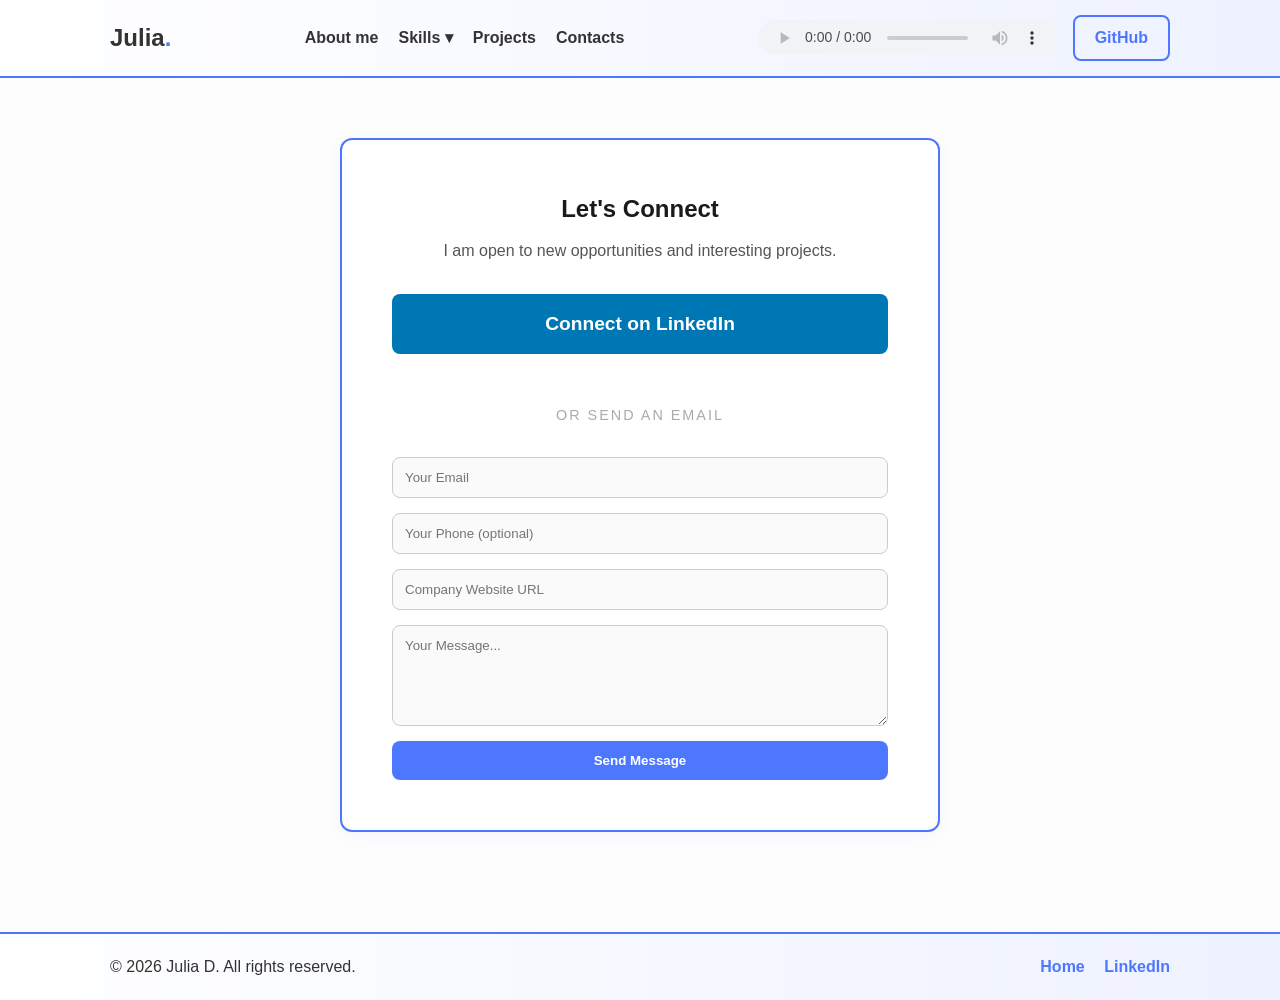
==== contact.html @ 72dc829e "Add files via upload" ====
<!DOCTYPE html>
<html lang="en">
<head>
    <meta charset="UTF-8">
    <meta name="viewport" content="width=device-width, initial-scale=1.0">
    <meta name="description" content="Contact Julia D.">
    <title>Contact | Julia K.</title>
    <link rel="stylesheet" href="style.css">
</head>
<body>

    <header class="main-header">
        <div class="container header-inner">
            <div class="logo">Julia<span>.</span></div>
            
            <nav class="top-nav">
                <ul class="nav-menu">
                    <li><a href="index.html">About me</a></li>
                    <li class="dropdown">
                        <a href="index.html#skills">Skills ▾</a>
                        <ul class="dropdown-content">
                            <li><a href="index.html#skills">Tech Stack</a></li>
                            <li><a href="index.html#skills">Tools</a></li>
                        </ul>
                    </li>
                    <li><a href="projects.html">Projects</a></li>
                    <li><a href="contact.html">Contacts</a></li>
                </ul>
            </nav>

            <div class="header-actions">
                <audio src="media/the_mountain.mp3" controls class="mini-player"></audio>
                <a href="https://github.com/Tomorrowllbethere" target="_blank" class="btn-outline">GitHub</a>
            </div>
        </div>
    </header>

    <main class="container contact-main">
        <section class="contact-central-block accent-outline">
            <h1>Let's Connect</h1>
            <p>I am open to new opportunities and interesting projects.</p>
            
            <a href="https://www.linkedin.com/in/yuliia-diakiv/" target="_blank" class="btn-primary large-btn linkedin-btn">
                Connect on LinkedIn
            </a>

            <div class="divider"><span>OR SEND AN EMAIL</span></div>

            <form action="#" class="contact-form">
                <input type="email" placeholder="Your Email" required>
                <input type="tel" placeholder="Your Phone (optional)" pattern="[0-9]{10}">
                <input type="url" placeholder="Company Website URL">
                <textarea placeholder="Your Message..." required rows="5"></textarea>
                <button type="submit" class="btn-primary">Send Message</button>
            </form>
        </section>
    </main>

    <footer class="main-footer">
        <div class="container footer-content">
            <p>&copy; 2026 Julia D. All rights reserved.</p>
            <div class="footer-links">
                <a href="index.html">Home</a>
                <a href="https://www.linkedin.com/in/yuliia-diakiv/" target="_blank">LinkedIn</a>
            </div>
        </div>
    </footer>

</body>
</html>
---- style.css ----
/* --- GLOBAL STYLES --- */
* {
    margin: 0;
    padding: 0;
    box-sizing: border-box;
    font-family: 'Segoe UI', Tahoma, Geneva, Verdana, sans-serif;
}

body {
    background-color: #fdfdfd;
    color: #333333;
    line-height: 1.6;
}

/* ФІКСАЦІЯ ШИРИНИ ТА ЦЕНТРУВАННЯ СТОРІНКИ */
.container {
    max-width: 1100px;
    margin: 0 auto;
    padding: 0 20px;
}

/* Акцентний контур для карток */
.accent-outline {
    border: 2px solid #4e77ff;
    border-radius: 12px;
    background-color: #ffffff;
    box-shadow: 0 4px 15px rgba(78, 119, 255, 0.05);
    transition: transform 0.3s, box-shadow 0.3s;
}

.accent-outline:hover {
    transform: translateY(-5px);
    box-shadow: 0 8px 25px rgba(78, 119, 255, 0.15);
}

/* --- HEADER ТА FOOTER --- */
.main-header, .main-footer {
    background: linear-gradient(90deg, #ffffff 0%, #eef2ff 100%);
}

.main-header {
    border-bottom: 2px solid #4e77ff;
    padding: 15px 0;
    position: sticky;
    top: 0;
    z-index: 100;
}

.main-footer {
    border-top: 2px solid #4e77ff;
    padding: 20px 0;
    margin-top: 40px;
}

.header-inner, .footer-content {
    display: flex;
    justify-content: space-between;
    align-items: center;
}

.logo { font-size: 1.5rem; font-weight: bold; }
.logo span { color: #4e77ff; }

/* Навігація */
.nav-menu { display: flex; list-style: none; gap: 20px; align-items: center; }
.nav-menu a { text-decoration: none; color: #333; font-weight: bold; transition: 0.3s; }
.nav-menu a:hover { color: #4e77ff; }

.dropdown { position: relative; }
.dropdown-content {
    display: none;
    position: absolute;
    top: 100%;
    left: 0;
    background: #ffffff;
    border: 2px solid #4e77ff;
    border-radius: 8px;
    padding: 10px;
    min-width: 150px;
    list-style: none;
}
.dropdown:hover .dropdown-content { display: block; }

.header-actions { display: flex; align-items: center; gap: 15px; }
.mini-player { height: 35px; outline: none; opacity: 0.8; transition: 0.3s; }
.mini-player:hover { opacity: 1; }

.footer-links a { margin-left: 15px; color: #4e77ff; text-decoration: none; font-weight: bold; }

/* --- BUTTONS --- */
.btn-outline {
    padding: 8px 20px;
    border: 2px solid #4e77ff;
    color: #4e77ff;
    text-decoration: none;
    border-radius: 8px;
    font-weight: bold;
    transition: 0.3s;
    display: inline-block;
}
.btn-outline:hover { background: #4e77ff; color: #fff; }

.btn-primary {
    padding: 12px 30px;
    background-color: #4e77ff;
    color: #fff;
    text-decoration: none;
    border-radius: 8px;
    font-weight: bold;
    display: inline-block;
    transition: 0.3s;
    border: none;
    cursor: pointer;
}
.btn-primary:hover { background-color: #3b5bdb; }
.large-btn { font-size: 1.2rem; padding: 15px 40px; }
.center-btn { text-align: center; margin-top: 20px; }

/* --- HERO SECTION --- */
.hero-section {
    display: flex;
    align-items: center;
    gap: 50px;
    padding: 80px 20px;
}

.hero-image-box {
    width: 300px;
    height: 300px;
    flex-shrink: 0;
    overflow: hidden;
    padding: 10px;
}
.profile-img { width: 100%; height: 100%; object-fit: cover; border-radius: 8px; }

.hero-text h1 { font-size: 2.5rem; color: #1a1a1a; margin-bottom: 10px; }
.greeting { color: #555; font-size: 1.2rem; }
.hero-text p { margin-bottom: 25px; color: #555; }

/* --- SKILLS SECTION --- */
.skills-section, .projects-preview { padding: 40px 20px; }
.section-title { font-size: 2rem; margin-bottom: 30px; color: #4e77ff; }

.main-list { list-style: none; padding: 0; }
.skill-category { margin-bottom: 30px; padding: 30px; }
.skill-category h3 {
    color: #4e77ff;
    margin-bottom: 15px;
    border-bottom: 1px solid #eee;
    padding-bottom: 10px;
}
.sub-list { list-style-type: square; padding-left: 20px; line-height: 1.8; color: #444; }

/* --- PROJECTS CAROUSEL (Головна) --- */
.carousel-wrapper {
    display: flex;
    align-items: center;
    gap: 20px;
    margin-bottom: 30px;
}

.carousel-btn {
    background: #fff;
    border: 2px solid #4e77ff;
    color: #4e77ff;
    font-size: 1.5rem;
    font-weight: bold;
    width: 45px;
    height: 45px;
    border-radius: 50%;
    cursor: pointer;
    transition: 0.3s;
    flex-shrink: 0;
}
.carousel-btn:hover { background: #4e77ff; color: #fff; }

.cards-container { display: flex; gap: 30px; flex-grow: 1; }
.project-card { padding: 20px; flex: 1; }

.card-img {
    width: 100%;
    height: 180px;
    object-fit: cover;
    border-radius: 8px;
    margin-bottom: 15px;
    opacity: 0.9;
    transition: 0.3s;
}
.project-card:hover .card-img { opacity: 1; }

/* --- HOME CONTACT CTA --- */
.home-contact-cta {
    text-align: center;
    padding: 60px 20px;
    border-top: 1px dashed #ccc;
}
.home-contact-cta h2 { font-size: 2rem; margin-bottom: 30px; color: #1a1a1a; }

/* =========================================
   НОВІ СТИЛІ ДЛЯ СТОРІНОК PROJECTS ТА CONTACT
   ========================================= */

/* --- СТОРІНКА: PROJECTS --- */
.all-projects-section { padding: 50px 20px; }
.page-title { text-align: center; margin-bottom: 40px; color: #1a1a1a; font-size: 2.5rem; }

.project-detailed { 
    display: flex; 
    gap: 30px; 
    padding: 30px; 
    margin-bottom: 40px; 
    align-items: center;
}

.media-box { flex: 1; }
.media-content { 
    width: 100%; 
    border-radius: 8px; 
    border: 1px solid #ddd; 
    min-height: 250px;
}

.info-box { flex: 1; }
.info-box h3 { color: #4e77ff; font-size: 1.8rem; margin-bottom: 15px; }
.info-box p { margin-bottom: 15px; color: #555; }
.project-meta { font-size: 0.9rem; color: #888; font-style: italic; }

/* Таблиця (Хрестики-нулики) */
.tic-tac-toe { 
    border-collapse: collapse; 
    width: 250px; 
    height: 250px; 
    margin: 0 auto; 
}
.tic-tac-toe td { 
    border: 3px solid #4e77ff; 
    width: 33.33%; 
    height: 33.33%; 
    text-align: center; 
    font-size: 2.5rem; 
    font-weight: bold; 
    cursor: pointer; 
    color: #333; 
}
.tic-tac-toe td:hover { background-color: #f0f4ff; }

/* --- СТОРІНКА: CONTACT --- */
.contact-main { 
    display: flex; 
    justify-content: center; 
    padding: 60px 20px; 
}

.contact-central-block { 
    padding: 50px; 
    width: 100%; 
    max-width: 600px; 
    text-align: center; 
}

.contact-central-block h1 { color: #1a1a1a; margin-bottom: 10px; }
.contact-central-block p { color: #555; margin-bottom: 30px; }

.linkedin-btn { 
    background-color: #0077b5; 
    width: 100%; 
    margin-bottom: 20px; 
}
.linkedin-btn:hover { background-color: #005e93; }

.divider { 
    margin: 30px 0; 
    color: #aaa; 
    font-size: 0.9rem; 
    letter-spacing: 2px; 
}

.contact-form { 
    display: flex; 
    flex-direction: column; 
    gap: 15px; 
    text-align: left;
}
.contact-form input, .contact-form textarea {
    width: 100%; 
    padding: 12px; 
    border: 1px solid #ccc; 
    border-radius: 8px; 
    background-color: #fafafa;
}
.contact-form input:focus, .contact-form textarea:focus {
    outline: none; 
    border-color: #4e77ff; 
    background-color: #fff;
}
.form-label { font-size: 0.9rem; color: #555; font-weight: bold; }
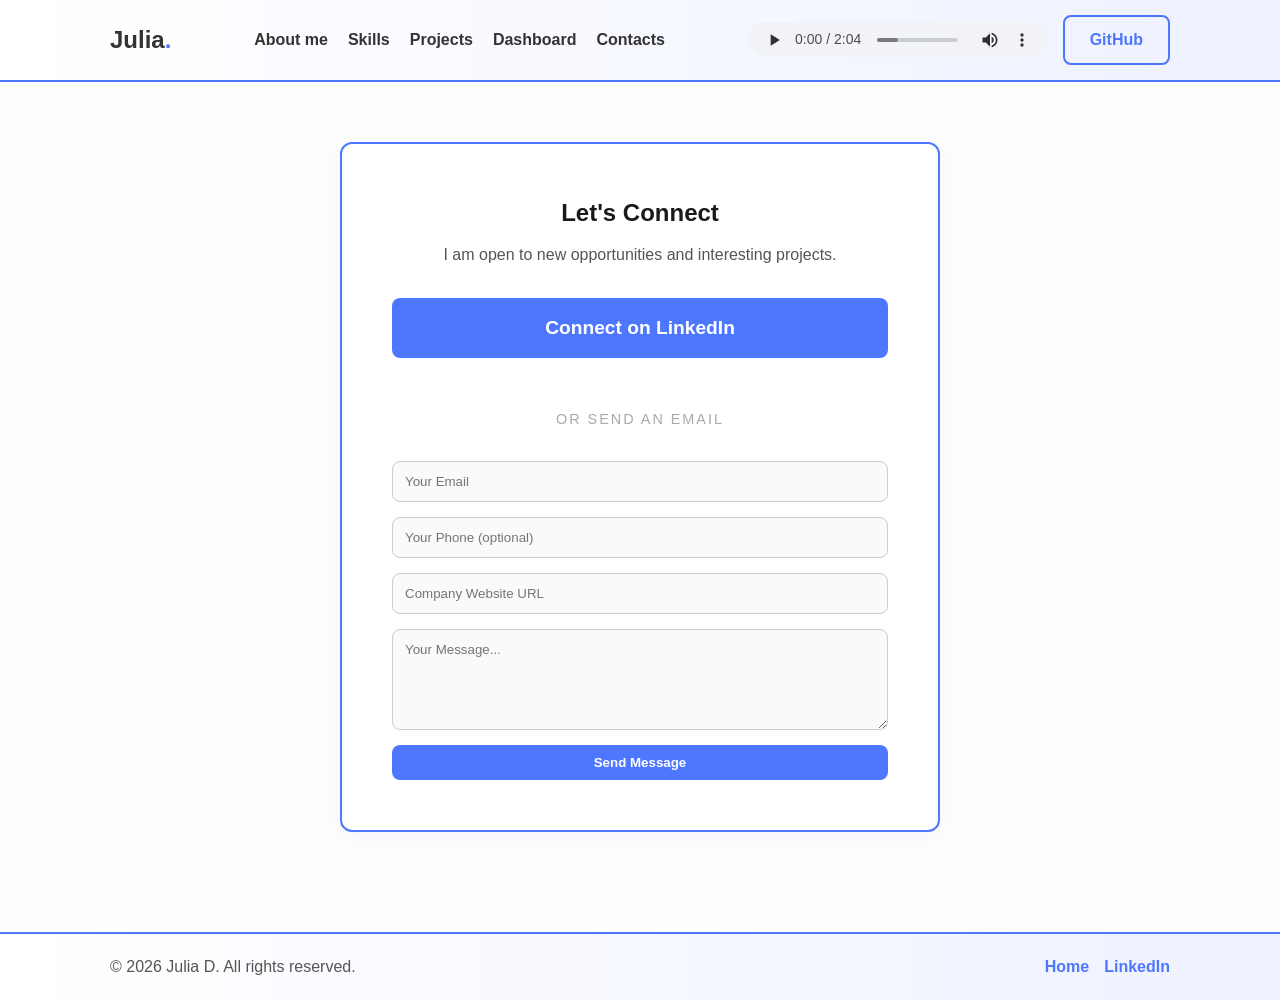
==== commit aa5cda89: "Initial commit: BEM , added Dashboard, progress bar, fixed naming" ====
--- a/contact.html
+++ b/contact.html
@@ -1,70 +1,74 @@
-<!DOCTYPE html>
-<html lang="en">
-<head>
-    <meta charset="UTF-8">
-    <meta name="viewport" content="width=device-width, initial-scale=1.0">
-    <meta name="description" content="Contact Julia D.">
-    <title>Contact | Julia K.</title>
-    <link rel="stylesheet" href="style.css">
-</head>
-<body>
-
-    <header class="main-header">
-        <div class="container header-inner">
-            <div class="logo">Julia<span>.</span></div>
-            
-            <nav class="top-nav">
-                <ul class="nav-menu">
-                    <li><a href="index.html">About me</a></li>
-                    <li class="dropdown">
-                        <a href="index.html#skills">Skills ▾</a>
-                        <ul class="dropdown-content">
-                            <li><a href="index.html#skills">Tech Stack</a></li>
-                            <li><a href="index.html#skills">Tools</a></li>
-                        </ul>
-                    </li>
-                    <li><a href="projects.html">Projects</a></li>
-                    <li><a href="contact.html">Contacts</a></li>
-                </ul>
-            </nav>
-
-            <div class="header-actions">
-                <audio src="media/the_mountain.mp3" controls class="mini-player"></audio>
-                <a href="https://github.com/Tomorrowllbethere" target="_blank" class="btn-outline">GitHub</a>
-            </div>
-        </div>
-    </header>
-
-    <main class="container contact-main">
-        <section class="contact-central-block accent-outline">
-            <h1>Let's Connect</h1>
-            <p>I am open to new opportunities and interesting projects.</p>
-            
-            <a href="https://www.linkedin.com/in/yuliia-diakiv/" target="_blank" class="btn-primary large-btn linkedin-btn">
-                Connect on LinkedIn
-            </a>
-
-            <div class="divider"><span>OR SEND AN EMAIL</span></div>
-
-            <form action="#" class="contact-form">
-                <input type="email" placeholder="Your Email" required>
-                <input type="tel" placeholder="Your Phone (optional)" pattern="[0-9]{10}">
-                <input type="url" placeholder="Company Website URL">
-                <textarea placeholder="Your Message..." required rows="5"></textarea>
-                <button type="submit" class="btn-primary">Send Message</button>
-            </form>
-        </section>
-    </main>
-
-    <footer class="main-footer">
-        <div class="container footer-content">
-            <p>&copy; 2026 Julia D. All rights reserved.</p>
-            <div class="footer-links">
-                <a href="index.html">Home</a>
-                <a href="https://www.linkedin.com/in/yuliia-diakiv/" target="_blank">LinkedIn</a>
-            </div>
-        </div>
-    </footer>
-
-</body>
+<!DOCTYPE html>
+<html lang="en">
+<head>
+    <meta charset="UTF-8">
+    <meta name="viewport" content="width=device-width, initial-scale=1.0">
+    <meta name="description" content="Contact Julia D.">
+    <title>Contact | Julia K.</title>
+    <link rel="stylesheet" href="style.css">
+</head>
+<body class="page">
+
+    <header class="header">
+        <div class="container header__inner">
+            <div class="header__logo">Julia<span>.</span></div>
+            
+           <nav class="nav">
+                <input type="checkbox" id="menu-toggle" class="nav__checkbox">
+                
+                <label for="menu-toggle" class="nav__sandwich">
+                    <span class="nav__sandwich-line"></span>
+                    <span class="nav__sandwich-line"></span>
+                    <span class="nav__sandwich-line"></span>
+                </label>
+
+                <ul class="nav__list">
+                    <li class="nav__item"><a href="index.html" class="nav__link">About me</a></li>
+                    <li class="nav__item"><a href="index.html#skills" class="nav__link">Skills</a></li>
+                    <li class="nav__item"><a href="projects.html" class="nav__link">Projects</a></li>
+                    <li class="nav__item"><a href="dashboard.html" class="nav__link">Dashboard</a></li>
+                    <li class="nav__item"><a href="contact.html" class="nav__link">Contacts</a></li>
+                </ul>
+            </nav>
+
+            <div class="header__actions">
+                <audio src="media/the_mountain.mp3" controls class="header__player"></audio>
+                <a href="https://github.com/Tomorrowllbethere" target="_blank" class="btn btn_outline">GitHub</a>
+            </div>
+        </div>
+    </header>
+
+    <main class="contact container">
+        <section class="contact__wrapper card-outline">
+            <h1 class="contact__title">Let's Connect</h1>
+            <p class="contact__desc">I am open to new opportunities and interesting projects.</p>
+            
+            <a href="https://www.linkedin.com/in/yuliia-diakiv/" target="_blank" class="btn btn_primary btn_large btn_full">
+                Connect on LinkedIn
+            </a>
+
+            <div class="contact__divider"><span>OR SEND AN EMAIL</span></div>
+
+            <form action="#" class="form">
+                <input type="email" placeholder="Your Email" required class="form__input">
+                <input type="tel" placeholder="Your Phone (optional)" pattern="[0-9]{10}" class="form__input">
+                <input type="url" placeholder="Company Website URL" class="form__input">
+                <textarea placeholder="Your Message..." required rows="5" class="form__textarea"></textarea>
+                <button type="submit" class="btn btn_primary">Send Message</button>
+            </form>
+        </section>
+    </main>
+
+    <footer class="footer">
+        <div class="container footer__inner">
+            <p class="footer__copyright">&copy; 2026 Julia D. All rights reserved.</p>
+            <div class="footer__links">
+                <a href="index.html" class="footer__link">Home</a>
+                <a href="https://www.linkedin.com/in/yuliia-diakiv/" target="_blank" class="footer__link">LinkedIn</a>
+            </div>
+        </div>
+    </footer>
+    
+
+</body>
 </html>
--- a/style.css
+++ b/style.css
@@ -1,296 +1,417 @@
-/* --- GLOBAL STYLES --- */
-* {
-    margin: 0;
-    padding: 0;
-    box-sizing: border-box;
-    font-family: 'Segoe UI', Tahoma, Geneva, Verdana, sans-serif;
-}
-
-body {
-    background-color: #fdfdfd;
-    color: #333333;
-    line-height: 1.6;
-}
-
-/* ФІКСАЦІЯ ШИРИНИ ТА ЦЕНТРУВАННЯ СТОРІНКИ */
-.container {
-    max-width: 1100px;
-    margin: 0 auto;
-    padding: 0 20px;
-}
-
-/* Акцентний контур для карток */
-.accent-outline {
-    border: 2px solid #4e77ff;
-    border-radius: 12px;
-    background-color: #ffffff;
-    box-shadow: 0 4px 15px rgba(78, 119, 255, 0.05);
-    transition: transform 0.3s, box-shadow 0.3s;
-}
-
-.accent-outline:hover {
-    transform: translateY(-5px);
-    box-shadow: 0 8px 25px rgba(78, 119, 255, 0.15);
-}
-
-/* --- HEADER ТА FOOTER --- */
-.main-header, .main-footer {
-    background: linear-gradient(90deg, #ffffff 0%, #eef2ff 100%);
-}
-
-.main-header {
-    border-bottom: 2px solid #4e77ff;
-    padding: 15px 0;
-    position: sticky;
-    top: 0;
-    z-index: 100;
-}
-
-.main-footer {
-    border-top: 2px solid #4e77ff;
-    padding: 20px 0;
-    margin-top: 40px;
-}
-
-.header-inner, .footer-content {
-    display: flex;
-    justify-content: space-between;
-    align-items: center;
-}
-
-.logo { font-size: 1.5rem; font-weight: bold; }
-.logo span { color: #4e77ff; }
-
-/* Навігація */
-.nav-menu { display: flex; list-style: none; gap: 20px; align-items: center; }
-.nav-menu a { text-decoration: none; color: #333; font-weight: bold; transition: 0.3s; }
-.nav-menu a:hover { color: #4e77ff; }
-
-.dropdown { position: relative; }
-.dropdown-content {
-    display: none;
-    position: absolute;
-    top: 100%;
-    left: 0;
-    background: #ffffff;
-    border: 2px solid #4e77ff;
-    border-radius: 8px;
-    padding: 10px;
-    min-width: 150px;
-    list-style: none;
-}
-.dropdown:hover .dropdown-content { display: block; }
-
-.header-actions { display: flex; align-items: center; gap: 15px; }
-.mini-player { height: 35px; outline: none; opacity: 0.8; transition: 0.3s; }
-.mini-player:hover { opacity: 1; }
-
-.footer-links a { margin-left: 15px; color: #4e77ff; text-decoration: none; font-weight: bold; }
-
-/* --- BUTTONS --- */
-.btn-outline {
-    padding: 8px 20px;
-    border: 2px solid #4e77ff;
-    color: #4e77ff;
-    text-decoration: none;
-    border-radius: 8px;
-    font-weight: bold;
-    transition: 0.3s;
-    display: inline-block;
-}
-.btn-outline:hover { background: #4e77ff; color: #fff; }
-
-.btn-primary {
-    padding: 12px 30px;
-    background-color: #4e77ff;
-    color: #fff;
-    text-decoration: none;
-    border-radius: 8px;
-    font-weight: bold;
-    display: inline-block;
-    transition: 0.3s;
-    border: none;
-    cursor: pointer;
-}
-.btn-primary:hover { background-color: #3b5bdb; }
-.large-btn { font-size: 1.2rem; padding: 15px 40px; }
-.center-btn { text-align: center; margin-top: 20px; }
-
-/* --- HERO SECTION --- */
-.hero-section {
-    display: flex;
-    align-items: center;
-    gap: 50px;
-    padding: 80px 20px;
-}
-
-.hero-image-box {
-    width: 300px;
-    height: 300px;
-    flex-shrink: 0;
-    overflow: hidden;
-    padding: 10px;
-}
-.profile-img { width: 100%; height: 100%; object-fit: cover; border-radius: 8px; }
-
-.hero-text h1 { font-size: 2.5rem; color: #1a1a1a; margin-bottom: 10px; }
-.greeting { color: #555; font-size: 1.2rem; }
-.hero-text p { margin-bottom: 25px; color: #555; }
-
-/* --- SKILLS SECTION --- */
-.skills-section, .projects-preview { padding: 40px 20px; }
-.section-title { font-size: 2rem; margin-bottom: 30px; color: #4e77ff; }
-
-.main-list { list-style: none; padding: 0; }
-.skill-category { margin-bottom: 30px; padding: 30px; }
-.skill-category h3 {
-    color: #4e77ff;
-    margin-bottom: 15px;
-    border-bottom: 1px solid #eee;
-    padding-bottom: 10px;
-}
-.sub-list { list-style-type: square; padding-left: 20px; line-height: 1.8; color: #444; }
-
-/* --- PROJECTS CAROUSEL (Головна) --- */
-.carousel-wrapper {
-    display: flex;
-    align-items: center;
-    gap: 20px;
-    margin-bottom: 30px;
-}
-
-.carousel-btn {
-    background: #fff;
-    border: 2px solid #4e77ff;
-    color: #4e77ff;
-    font-size: 1.5rem;
-    font-weight: bold;
-    width: 45px;
-    height: 45px;
-    border-radius: 50%;
-    cursor: pointer;
-    transition: 0.3s;
-    flex-shrink: 0;
-}
-.carousel-btn:hover { background: #4e77ff; color: #fff; }
-
-.cards-container { display: flex; gap: 30px; flex-grow: 1; }
-.project-card { padding: 20px; flex: 1; }
-
-.card-img {
-    width: 100%;
-    height: 180px;
-    object-fit: cover;
-    border-radius: 8px;
-    margin-bottom: 15px;
-    opacity: 0.9;
-    transition: 0.3s;
-}
-.project-card:hover .card-img { opacity: 1; }
-
-/* --- HOME CONTACT CTA --- */
-.home-contact-cta {
-    text-align: center;
-    padding: 60px 20px;
-    border-top: 1px dashed #ccc;
-}
-.home-contact-cta h2 { font-size: 2rem; margin-bottom: 30px; color: #1a1a1a; }
-
-/* =========================================
-   НОВІ СТИЛІ ДЛЯ СТОРІНОК PROJECTS ТА CONTACT
-   ========================================= */
-
-/* --- СТОРІНКА: PROJECTS --- */
-.all-projects-section { padding: 50px 20px; }
-.page-title { text-align: center; margin-bottom: 40px; color: #1a1a1a; font-size: 2.5rem; }
-
-.project-detailed { 
-    display: flex; 
-    gap: 30px; 
-    padding: 30px; 
-    margin-bottom: 40px; 
-    align-items: center;
-}
-
-.media-box { flex: 1; }
-.media-content { 
-    width: 100%; 
-    border-radius: 8px; 
-    border: 1px solid #ddd; 
-    min-height: 250px;
-}
-
-.info-box { flex: 1; }
-.info-box h3 { color: #4e77ff; font-size: 1.8rem; margin-bottom: 15px; }
-.info-box p { margin-bottom: 15px; color: #555; }
-.project-meta { font-size: 0.9rem; color: #888; font-style: italic; }
-
-/* Таблиця (Хрестики-нулики) */
-.tic-tac-toe { 
-    border-collapse: collapse; 
-    width: 250px; 
-    height: 250px; 
-    margin: 0 auto; 
-}
-.tic-tac-toe td { 
-    border: 3px solid #4e77ff; 
-    width: 33.33%; 
-    height: 33.33%; 
-    text-align: center; 
-    font-size: 2.5rem; 
-    font-weight: bold; 
-    cursor: pointer; 
-    color: #333; 
-}
-.tic-tac-toe td:hover { background-color: #f0f4ff; }
-
-/* --- СТОРІНКА: CONTACT --- */
-.contact-main { 
-    display: flex; 
-    justify-content: center; 
-    padding: 60px 20px; 
-}
-
-.contact-central-block { 
-    padding: 50px; 
-    width: 100%; 
-    max-width: 600px; 
-    text-align: center; 
-}
-
-.contact-central-block h1 { color: #1a1a1a; margin-bottom: 10px; }
-.contact-central-block p { color: #555; margin-bottom: 30px; }
-
-.linkedin-btn { 
-    background-color: #0077b5; 
-    width: 100%; 
-    margin-bottom: 20px; 
-}
-.linkedin-btn:hover { background-color: #005e93; }
-
-.divider { 
-    margin: 30px 0; 
-    color: #aaa; 
-    font-size: 0.9rem; 
-    letter-spacing: 2px; 
-}
-
-.contact-form { 
-    display: flex; 
-    flex-direction: column; 
-    gap: 15px; 
-    text-align: left;
-}
-.contact-form input, .contact-form textarea {
-    width: 100%; 
-    padding: 12px; 
-    border: 1px solid #ccc; 
-    border-radius: 8px; 
-    background-color: #fafafa;
-}
-.contact-form input:focus, .contact-form textarea:focus {
-    outline: none; 
-    border-color: #4e77ff; 
-    background-color: #fff;
-}
-.form-label { font-size: 0.9rem; color: #555; font-weight: bold; }+/* =========================================
+   ГЛОБАЛЬНІ СТИЛІ ТА ЗМІННІ
+   ========================================= */
+* {
+    margin: 0;
+    padding: 0;
+    box-sizing: border-box;
+    font-family: 'Segoe UI', Tahoma, Geneva, Verdana, sans-serif;
+}
+
+.page {
+    background-color: #fdfdfd;
+    color: #333333;
+    line-height: 1.6;
+}
+
+.container {
+    max-width: 1100px;
+    margin: 0 auto;
+    padding: 0 20px;
+}
+
+.section-title {
+    font-size: 2rem;
+    margin-bottom: 30px;
+    color: #4e77ff;
+    text-align: center;
+}
+
+/* Модифікатор-обгортка для карток */
+.card-outline {
+    border: 2px solid #4e77ff;
+    border-radius: 12px;
+    background-color: #ffffff;
+    box-shadow: 0 4px 15px rgba(78, 119, 255, 0.05);
+    /* Використовуємо cubic-bezier для ефекту легкого "пружинення" */
+    transition: transform 0.3s cubic-bezier(0.175, 0.885, 0.32, 1.275), 
+                box-shadow 0.3s ease, 
+                border-color 0.3s ease;
+}
+
+.card-outline:hover {
+    transform: translateY(-5px) scale(1.02); /* Підіймається і трохи збільшується */
+    box-shadow: 0 12px 30px rgba(78, 119, 255, 0.2); /* Тінь стає об'ємнішою */
+    border-color: #3b5bdb; /* Контур стає трохи темнішим/акцентнішим */
+}
+
+/* =========================================
+   БЛОКИ 
+   ========================================= */
+
+.header {
+    border-bottom: 2px solid #4e77ff;
+    padding: 15px 0;
+    background: linear-gradient(90deg, #ffffff 0%, #eef2ff 100%);
+    position: sticky;
+    top: 0;
+    z-index: 100;
+}
+.header__inner {
+    display: flex;
+    justify-content: space-between;
+    align-items: center;
+}
+.header__logo {
+    font-size: 1.5rem;
+    font-weight: bold;
+}
+.header__logo span {
+    color: #4e77ff;
+}
+.header__actions {
+    display: flex;
+    align-items: center;
+    gap: 15px;
+}
+.header__player {
+    height: 35px;
+    outline: none;
+    opacity: 0.8;
+    transition: 0.3s;
+}
+.header__player:hover { opacity: 1; }
+
+/* --- NAV --- */
+.nav__list {
+    display: flex;
+    list-style: none;
+    gap: 20px;
+    align-items: center;
+}
+.nav__link {
+    text-decoration: none;
+    color: #333;
+    font-weight: bold;
+    transition: 0.3s;
+}
+.nav__link:hover { color: #4e77ff; }
+
+.nav__checkbox { 
+    display: none; 
+}
+.nav__sandwich {
+    display: none; 
+    cursor: pointer;
+    flex-direction: column;
+    gap: 5px;
+    z-index: 101; 
+}
+.nav__sandwich-line {
+    width: 25px;
+    height: 3px;
+    background-color: #333;
+    border-radius: 2px;
+    transition: transform 0.3s ease, opacity 0.3s ease; 
+}
+
+/* --- BUTTONS --- */
+.btn {
+    padding: 10px 25px;
+    border-radius: 8px;
+    font-weight: bold;
+    text-decoration: none;
+    display: inline-block;
+    cursor: pointer;
+    transition: 0.3s;
+    text-align: center;
+    border: none;
+}
+.btn_outline {
+    border: 2px solid #4e77ff;
+    color: #4e77ff;
+    background: transparent;
+}
+.btn_outline:hover { background: #4e77ff; color: #fff; }
+.btn_primary { background-color: #4e77ff; color: #fff; }
+.btn_primary:hover { background-color: #3b5bdb; }
+.btn_large { font-size: 1.2rem; padding: 15px 40px; }
+.btn_full { width: 100%; margin-bottom: 20px; }
+
+/* --- HERO SECTION --- */
+.hero {
+    display: grid;
+    grid-template-columns: 1fr 2fr;
+    gap: 50px;
+    align-items: center;
+    padding: 80px 20px;
+}
+.hero__image-wrapper { width: 100%; height: 300px; overflow: hidden; padding: 10px; }
+.hero__img { width: 100%; height: 100%; object-fit: cover; border-radius: 8px; }
+.hero__greeting { color: #555; font-size: 1.2rem; }
+.hero__title { font-size: 2.5rem; color: #1a1a1a; margin-bottom: 10px; }
+.hero__desc { margin-bottom: 25px; color: #555; }
+
+/* --- SKILLS --- */
+.skills { padding: 40px 20px; }
+.skills__list {
+    display: grid;
+    grid-template-columns: repeat(2, 1fr);
+    gap: 30px;
+    list-style: none;
+}
+.skills__item { padding: 30px; }
+.skills__category-title { color: #4e77ff; margin-bottom: 15px; border-bottom: 1px solid #eee; padding-bottom: 10px; }
+.skills__sublist { list-style-type: square; padding-left: 20px; color: #444; line-height: 1.8; }
+.skills__tech { margin-bottom: 5px; }
+
+/* --- PROJECTS PREVIEW --- */
+.projects-preview { padding: 40px 20px; }
+.carousel { display: flex; align-items: center; gap: 20px; margin-bottom: 30px; }
+.carousel__btn {
+    background: #fff; border: 2px solid #4e77ff; color: #4e77ff;
+    font-size: 1.5rem; font-weight: bold; width: 45px; height: 45px;
+    border-radius: 50%; cursor: pointer; transition: 0.3s; flex-shrink: 0;
+}
+.carousel__btn:hover { background: #4e77ff; color: #fff; }
+
+.carousel__cards {
+    display: grid;
+    grid-template-columns: repeat(2, 1fr);
+    gap: 30px;
+    flex-grow: 1;
+}
+.project-card { padding: 20px; }
+.project-card__img { width: 100%; height: 180px; object-fit: cover; border-radius: 8px; margin-bottom: 15px; opacity: 0.9; transition: 0.3s; }
+.project-card:hover .project-card__img { opacity: 1; }
+.project-card__title { color: #1a1a1a; margin-bottom: 10px; }
+.project-card__desc { color: #555; }
+.projects-preview__action { text-align: center; }
+
+/* --- PROJECTS PAGE --- */
+.projects { padding: 50px 20px; }
+.projects__title { text-align: center; margin-bottom: 40px; color: #1a1a1a; font-size: 2.5rem; }
+
+.project {
+    display: grid;
+    grid-template-columns: 1fr 1fr;
+    gap: 30px;
+    padding: 30px;
+    margin-bottom: 40px;
+    align-items: center;
+}
+.project__video, .project__iframe { width: 100%; border-radius: 8px; border: 1px solid #ddd; min-height: 250px; }
+.project__subtitle { color: #4e77ff; font-size: 1.8rem; margin-bottom: 15px; }
+.project__desc, .project__meta { margin-bottom: 15px; color: #555; }
+.project__meta { font-size: 0.9rem; color: #888; font-style: italic; }
+
+.game-board { border-collapse: collapse; width: 250px; height: 250px; margin: 0 auto; }
+.game-board__cell { border: 3px solid #4e77ff; width: 33.33%; height: 33.33%; text-align: center; font-size: 2.5rem; font-weight: bold; cursor: pointer; color: #333; }
+.game-board__cell:hover { background-color: #f0f4ff; }
+
+/* --- CONTACT PAGE --- */
+.contact { display: flex; justify-content: center; padding: 60px 20px; }
+.contact__wrapper { padding: 50px; width: 100%; max-width: 600px; text-align: center; }
+.contact__title { color: #1a1a1a; margin-bottom: 10px; }
+.contact__desc { color: #555; margin-bottom: 30px; }
+.contact__divider { margin: 30px 0; color: #aaa; font-size: 0.9rem; letter-spacing: 2px; }
+
+.form {
+    display: grid;
+    grid-template-columns: 1fr;
+    gap: 15px;
+}
+.form__input, .form__textarea {
+    width: 100%; padding: 12px; border: 1px solid #ccc;
+    border-radius: 8px; background-color: #fafafa;
+}
+.form__input:focus, .form__textarea:focus { outline: none; border-color: #4e77ff; background-color: #fff; }
+
+.cta { text-align: center; padding: 60px 20px; border-top: 1px dashed #ccc; }
+.cta__title { font-size: 2rem; margin-bottom: 30px; color: #1a1a1a; }
+
+/* --- FOOTER --- */
+.footer { border-top: 2px solid #4e77ff; padding: 20px 0; margin-top: 40px; background: linear-gradient(90deg, #ffffff 0%, #eef2ff 100%); }
+.footer__inner { display: flex; justify-content: space-between; align-items: center; }
+.footer__copyright { color: #555; }
+.footer__links { display: flex; gap: 15px; }
+.footer__link { color: #4e77ff; text-decoration: none; font-weight: bold; }
+
+/* --- FIXED BUBBLE BTN --- */
+.bubble {
+    position: fixed;
+    bottom: 30px;
+    right: 30px;
+    width: 60px;
+    height: 60px;
+    background-color: #4e77ff;
+    color: white;
+    border-radius: 50px; 
+    display: flex;
+    align-items: center;
+    justify-content: center;
+    text-decoration: none;
+    font-weight: bold;
+    box-shadow: 0 5px 15px rgba(0,0,0,0.2);
+    transition: height 0.3s ease, background-color 0.3s ease;
+    z-index: 1000;
+}
+.bubble:hover {
+    height: 100px; 
+    background-color: #3b5bdb;
+}
+
+/* --- DASHBOARD --- */
+.dashboard { padding: 50px 20px; }
+.dashboard__grid {
+    display: grid;
+    grid-template-columns: 250px 1fr 1fr;
+    grid-template-rows: 200px 150px auto;
+    gap: 20px;
+    grid-template-areas: 
+        "sidebar main-stat main-stat"
+        "sidebar widget-1 widget-2"
+        "bottom bottom bottom";
+}
+.dashboard__item { padding: 25px; display: flex; flex-direction: column; justify-content: center; }
+.dashboard__item_sidebar { grid-area: sidebar; background-color: #f8faff; }
+.dashboard__item_main { grid-area: main-stat; }
+.dashboard__item_widget-1 { grid-area: widget-1; text-align: center; }
+.dashboard__item_widget-2 { grid-area: widget-2; text-align: center; }
+.dashboard__item_bottom { grid-area: bottom; }
+.dashboard__widget-title { color: #4e77ff; margin-bottom: 15px; font-size: 1.2rem; border-bottom: 1px solid #eee; padding-bottom: 10px; }
+.dashboard__highlight { font-size: 1.8rem; font-weight: bold; color: #333; }
+.dashboard__highlight_green { color: #28a745; }
+
+.dashboard__mock-chart { display: flex; align-items: flex-end; gap: 15px; height: 100px; padding-top: 20px; }
+.dashboard__bar { flex: 1; background-color: #4e77ff; border-radius: 4px 4px 0 0; opacity: 0.8; transition: 0.3s; }
+.dashboard__bar:hover { opacity: 1; transform: scaleY(1.05); transform-origin: bottom; }
+
+.progress {
+    width: 100%;
+    margin-top: 10px;
+}
+
+/* PROGRESS BAR */
+.progress__header {
+    display: flex;
+    justify-content: space-between;
+    margin-bottom: 8px;
+    font-size: 0.95rem;
+    font-weight: bold;
+    color: #444;
+}
+
+.progress__track {
+    width: 100%;
+    height: 12px;
+    background-color: #e0e5ff;
+    border-radius: 6px;
+    overflow: hidden; 
+}
+
+.progress__fill {
+    height: 100%;
+    background-color: #4e77ff;
+    border-radius: 6px;
+    /* Анімація плавного заповнення */
+    animation: fill-bar 1.5s ease-out forwards;
+    transform-origin: left; /* Анімація починається з лівого краю */
+}
+
+/* CSS-анімація (від 0 до зазначеної в HTML ширини) */
+@keyframes fill-bar {
+    0% { transform: scaleX(0); }
+    100% { transform: scaleX(1); }
+}
+
+/* =========================================
+   МЕДІА-ЗАПИТИ (АДАПТИВНІСТЬ)
+   ========================================= */
+
+@media (max-width: 768px) {
+    .main { padding-bottom: 120px; }
+
+    .hero, .skills__list, .carousel__cards, .project, .dashboard__grid {
+        grid-template-columns: 1fr;
+        text-align: center;
+    }
+    
+    .dashboard__grid {
+        grid-template-rows: auto;
+        grid-template-areas: 
+            "sidebar"
+            "main-stat"
+            "widget-1"
+            "widget-2"
+            "bottom";
+    }
+
+    .header { position: relative; }
+    .header__inner { 
+        flex-direction: row; 
+        flex-wrap: wrap; 
+        justify-content: space-between; 
+    }
+    
+    .header__actions {
+        width: 100%;
+        justify-content: center;
+        margin-top: 15px;
+        flex-wrap: wrap; 
+    }
+    .header__player { max-width: 150px; }
+    
+    .nav__list { flex-wrap: wrap; justify-content: center; }
+    .carousel__btn { display: none; }
+    .footer__inner { flex-direction: column; gap: 15px; }
+
+    .project { gap: 20px; padding: 20px; }
+    .project__video, .project__iframe {
+        min-height: auto;
+        aspect-ratio: 16 / 9; 
+        width: 100%; 
+        height: auto;
+    }
+
+    .bubble {
+        width: 50px;
+        height: 50px;
+        bottom: 20px;
+        right: 20px;
+    }
+    .bubble:hover { height: 80px; }
+}
+
+/*  для ширини 320px (Меню "Sandwich") */
+@media (max-width: 320px) {
+    .nav__sandwich {
+        display: flex;
+    }
+    .nav__list {
+        display: none; 
+        flex-direction: column;
+        position: absolute;
+        top: 100%; 
+        left: 0;
+        width: 100%;
+        background: #ffffff;
+        border-bottom: 2px solid #4e77ff;
+        padding: 20px 0;
+        text-align: center;
+        box-shadow: 0 10px 15px rgba(0,0,0,0.1);
+        z-index: 99;
+    }
+    .nav__checkbox:checked ~ .nav__list {
+        display: flex;
+    }
+    .nav__checkbox:checked + .nav__sandwich .nav__sandwich-line:nth-child(1) {
+        transform: translateY(8px) rotate(45deg);
+    }
+    .nav__checkbox:checked + .nav__sandwich .nav__sandwich-line:nth-child(2) {
+        opacity: 0; 
+    }
+    .nav__checkbox:checked + .nav__sandwich .nav__sandwich-line:nth-child(3) {
+        transform: translateY(-8px) rotate(-45deg);
+    }
+}
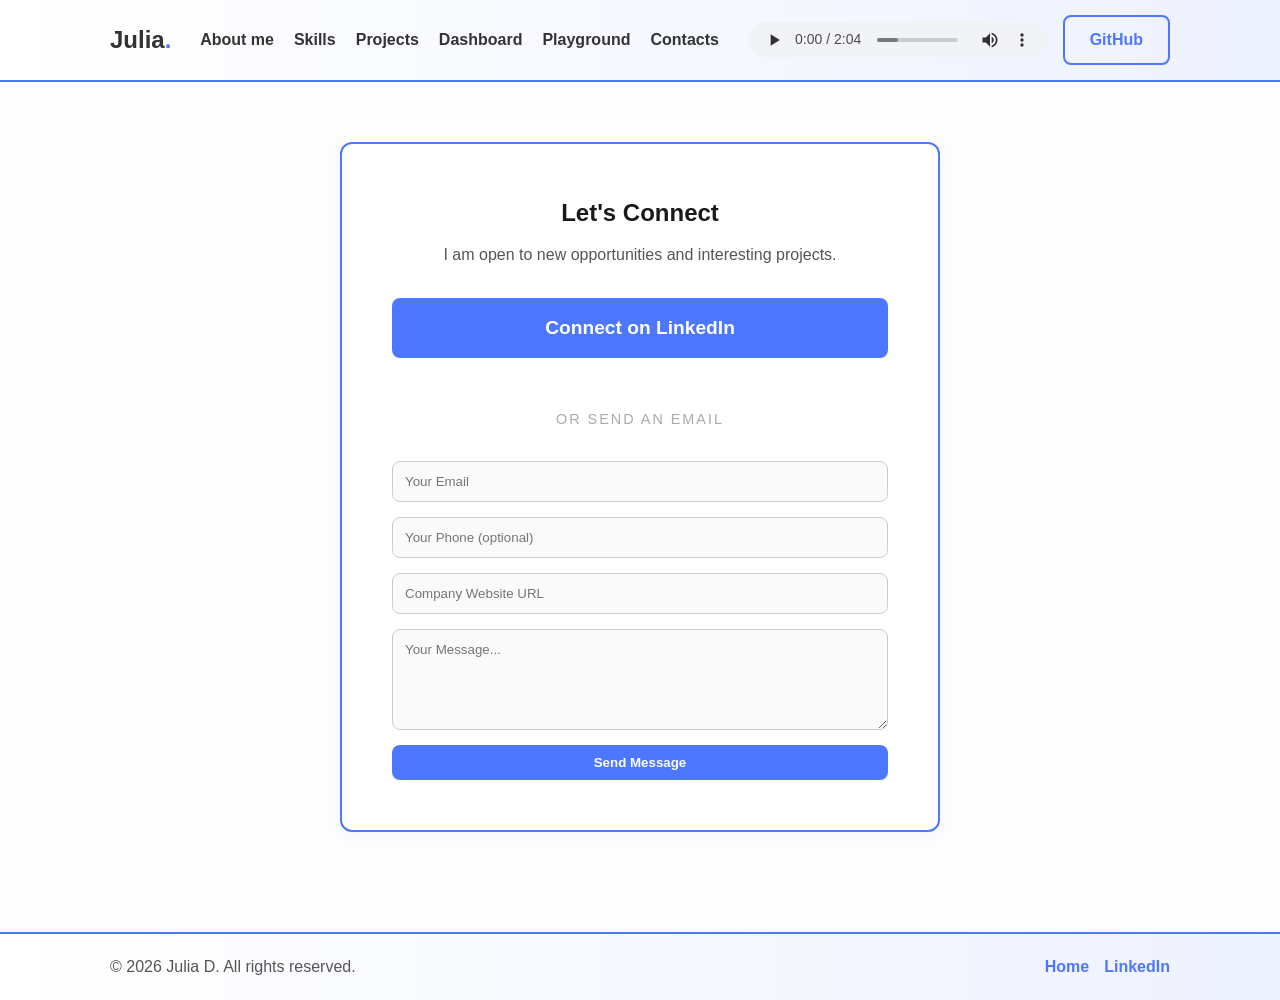
==== commit 67d9ad98: "Added Javascript Playground" ====
--- a/contact.html
+++ b/contact.html
@@ -27,6 +27,7 @@
                     <li class="nav__item"><a href="index.html#skills" class="nav__link">Skills</a></li>
                     <li class="nav__item"><a href="projects.html" class="nav__link">Projects</a></li>
                     <li class="nav__item"><a href="dashboard.html" class="nav__link">Dashboard</a></li>
+                    <li class="nav__item"><a href="playground.html" class="nav__link">Playground</a></li>
                     <li class="nav__item"><a href="contact.html" class="nav__link">Contacts</a></li>
                 </ul>
             </nav>
--- a/style.css
+++ b/style.css
@@ -324,6 +324,25 @@
     0% { transform: scaleX(0); }
     100% { transform: scaleX(1); }
 }
+
+/*========================================= 
+JS PLAYGROUND
+========================================= */
+.lab-grid {
+    display: grid;
+    grid-template-columns: repeat(auto-fit, minmax(300px, 1fr));
+    gap: 20px;
+    margin-bottom: 60px;
+}
+.lab-card { padding: 25px; }
+.lab-card__title { color: #4e77ff; margin-bottom: 15px; border-bottom: 1px solid #eee; padding-bottom: 10px; font-size: 1.2rem; }
+
+/* Стилі для JS Календаря */
+.calendar-table { width: 100%; border-collapse: collapse; text-align: center; }
+.calendar-table th { background-color: #4e77ff; color: white; padding: 10px; border: 1px solid #ddd; }
+.calendar-table td { padding: 10px; border: 1px solid #ddd; }
+.calendar-table td:hover { background-color: #f0f4ff; cursor: pointer; }
+
 
 /* =========================================
    МЕДІА-ЗАПИТИ (АДАПТИВНІСТЬ)
